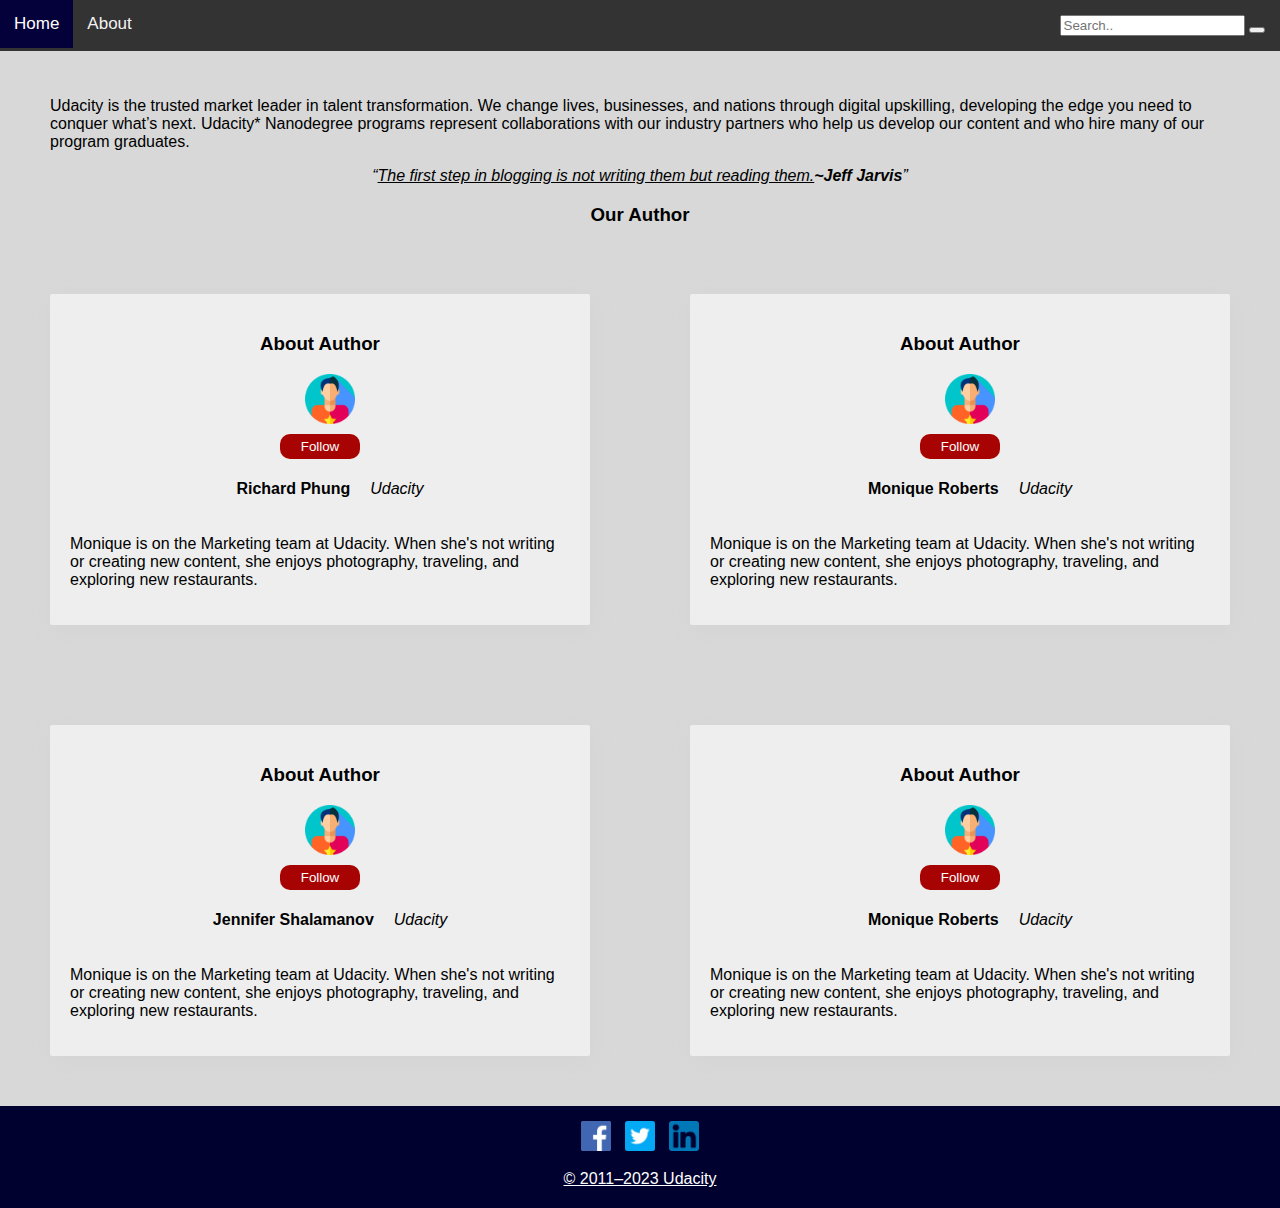
==== Udacity Blog/about.html @ 609ab3ce "add complete project" ====
<!DOCTYPE html>
<html lang="en">

<head>
  <meta charset="UTF-8">
  <meta http-equiv="X-UA-Compatible" content="IE=edge">
  <meta name="viewport" content="width=device-width, initial-scale=1.0">
  <title>Udacity Blog</title>
  <link rel="stylesheet" href="css/style.css">
</head>

<body>
  <nav>
    <div class="topnav">
      <a class="active" href="index.html">Home</a>
      <a href="about.html">About</a>
      <div class="search-container">
        <form action="/action_page.php">
          <input type="text" placeholder="Search.." name="search">
          <button type="submit"><i class="fa fa-search"></i></button>
        </form>
      </div>
    </div>
  </nav>

  <div class="containt_about">
    <div class="containt_text_about">
      <p>Udacity is the trusted market leader in talent transformation. We change lives, businesses, and nations through
        digital upskilling, developing the edge you need to conquer what’s next. Udacity* Nanodegree programs represent
        collaborations with our industry partners who help us develop our content and who hire many of our program
        graduates.</p>
      <i><q><u>The first step in blogging is not writing them but reading them.</u><strong>~Jeff Jarvis</strong></q></i>
      <h3>Our Author</h3>
    </div>

    <div class="about_grid_section">
      <div class="auther_details">
        <div class="auther_detail_one">
          <h3>About Author</h3>
          <div class="art_author_div_img">
            <img id="author_img_two" src="image/author.png" alt="Author Icon">
          </div>

          <button class="follow_button">Follow</button>

          <div class="auther_detail_two">
            <h4 class="author_name">Richard Phung</h4>
            <i id="company_name">Udacity</i>
          </div>
          <p>Monique is on the Marketing team at Udacity. When she's not writing or creating new content, she enjoys
            photography, traveling, and exploring new restaurants.</p>
        </div>
      </div>

      <div class="auther_details">
        <div class="auther_detail_one">
          <h3>About Author</h3>
          <div class="art_author_div_img">
            <img id="author_img_two" src="image/author.png" alt="Author Image">
          </div>
          <button class="follow_button">Follow</button>
          <div class="auther_detail_two">
            <h4 class="author_name">Monique Roberts</h4>
            <i id="company_name">Udacity</i>
          </div>
          <p>Monique is on the Marketing team at Udacity. When she's not writing or creating new content, she enjoys
            photography, traveling, and exploring new restaurants.</p>
        </div>
      </div>

      <div class="auther_details">
        <div class="auther_detail_one">
          <h3>About Author</h3>
          <div class="art_author_div_img">
            <img id="author_img_two" src="image/author.png" alt="Author Icon">
          </div>
          <button class="follow_button">Follow</button>
          <div class="auther_detail_two">
            <h4 class="author_name">Jennifer Shalamanov</h4>
            <i id="company_name">Udacity</i>
          </div>
          <p>Monique is on the Marketing team at Udacity. When she's not writing or creating new content, she enjoys
            photography, traveling, and exploring new restaurants.</p>
        </div>
      </div>

      <div class="auther_details">
        <div class="auther_detail_one">
          <h3>About Author</h3>
          <div class="art_author_div_img">
            <img id="author_img_two" src="image/author.png" alt="Author Image">
          </div>
          <button class="follow_button">Follow</button>
          <div class="auther_detail_two">
            <h4 class="author_name">Monique Roberts</h4>
            <i id="company_name">Udacity</i>
          </div>
          <p>Monique is on the Marketing team at Udacity. When she's not writing or creating new content, she enjoys
            photography, traveling, and exploring new restaurants.</p>
        </div>
      </div>
    </div>

   
    <footer>
      <div class="icon">
        <a href="https://www.linkedin.com/company/udacity/"><img id="button_img_footer" src="image/facebook.png" alt="Fb Icon"></a>
        <a href="https://twitter.com/udacity"><img id="button_img_footer" src="image/twitter.png" alt="twitter Icon"></a>
        <a href="https://www.facebook.com/Udacity"><img id="button_img_footer" src="image/linkedin.png" alt="linkedin Icon"></a>
      </div>
      <u id="footer_u_text">© 2011–2023 Udacity</u>
    </footer>

</body>

</html>
---- Udacity Blog/css/style.css ----
@import url(header_style.css);
@import url(footer_style.css);
@import url(nav_style.css);
@import url(article_style.css);

body {
  background-color: #d8d8d8;
  margin: 0px;
  padding: 0px;
}

/*style about  section*/
.containt_text_about {
  display: flex;
  flex-direction: column;
  align-items: center;
  margin-top: 30px;
  margin-left: 50px;
  margin-right: 50px;
}

/*Auther detail style*/
.author_name {
  margin-left: 20px;
}

.responsive a {
  color: inherit;
  text-decoration: none
}

.follow_button {
  width: 80px;
  height: 25px;
  display: flex;
  align-items: center;
  justify-content: center;
  margin-top: 30px;
  background-color: rgb(168, 3, 3);
  border-radius: 10px;
  color: white;
  border: none;
}

.auther_details {
  width: auto;
  height: auto;
  background-color: #eeeeee;
  border-radius: 2px;
  display: flex;
  justify-content: center;
  flex-direction: column;
  padding: 20px;
  margin: 50px;
  box-shadow: 1px 5px 20px #d4d4d4;
}

.auther_detail_one {
  display: flex;
  align-items: center;
  flex-direction: column;

}

.auther_detail_two {
  display: flex;
  align-items: center;
  flex-direction: row;
}

#company_name {
  margin-left: 20px;
}

.side_div {
  margin: 10px;

}

/* Blog Gallary image design*/
#blog_img_main {
  width: 100%;
  height: 200px;
  object-fit: fill;
  border-top-left-radius: 10px;
  border-top-right-radius: 10px;
}

div.gallery {
  background-color: #eeeeee;
  border-radius: 10px;
  display: flex;
  align-items: center;
  justify-content: center;
  flex-direction: column;
  margin: 10px;
  box-shadow: 1px 5px 20px 10px #d4d4d4;
}

div.gallery:hover {
  border: 1px solid #777;
  margin-left: 5px;
}


div.gallery img {
  width: 100%;
  height: auto;
}

div.cap {
  text-align: center;
  padding: 5px;
}

div.desc {
  padding: 15px;
  text-align: center;
}

/* font family for p h1 h3 */
P {
  font-family: sans-serif;
}

h1 {
  font-family: sans-serif;
}

h3 {
  font-family: sans-serif;
}

div {
  font-family: sans-serif;
}

i {
  font-family: sans-serif;
}

figcaption {
  font-weight: bold;
  font-family: sans-serif;
}

/* Screen size for blog article section */

@media (min-width: 0px) and (max-width:345px) {
  .topnav {
    display: flex;
    flex-direction: column;
    align-items: center;
  }

}

@media (min-width: 50px) and (max-width:900px) {
  .art_sec {
    display: flex;
    flex-direction: column-reverse;

  }

  .a_side_content {
    width: auto;
    background-color: #eeeeee;
    border-radius: 2px;
    display: flex;
    align-items: center;
    justify-content: center;
    flex-direction: column;
    padding: 20px;
    margin-top: 10px;
    box-shadow: 1px 5px 20px #d4d4d4;
  }

  .about_grid_section {
    display: grid;
    grid-template-columns: repeat(1, 1fr);
  }
}

@media (min-width: 50px) and (max-width:600px) {
  .section_main {
    display: grid;
    grid-template-columns: repeat(1, 1fr);
  }

}

@media (min-width: 600px) and (max-width:900px) {
  .section_main {
    display: grid;
    grid-template-columns: repeat(2, 1fr);
  }

}

@media (min-width:901px) {
  .art_sec {
    display: flex;
    flex-direction: row;
  }

  .a_side_content {
    width: 200px;
    background-color: #eeeeee;
    border-radius: 2px;
    display: flex;
    align-items: center;
    justify-content: center;
    flex-direction: column;
    padding: 20px;
    margin-top: 10px;
    box-shadow: 1px 5px 20px #d4d4d4;
  }

  .about_grid_section {
    display: grid;
    grid-template-columns: repeat(2, 1fr);
  }

  .section_main {
    display: grid;
    grid-template-columns: repeat(4, 1fr);
  }
}

/*remove border */
.fb {
  border: none;
}

.twtr {
  border: none;
}

.lkdn {
  border: none;
}

.icon ion-icon {
 display: flex;
 align-items: center;
 justify-content: center;
}

.icon ion-icon:hover {
 margin-top: 50px;
}

.btn {
  width: 250px;
  height: 55px;
  background-color: transparent;
  border: 2px solid #1f0141;
  font-size: 18px;
  color: #1f0141;
  border-radius: 50px;
  cursor: pointer;
  font-weight: bold;
  margin: 10px;
}

.btn:hover {
  background-color: #1f0141;
  color: #fff;
  margin: 15px;
}

/*style search bar hare*/
.search-container {
  display: flex;
  justify-content: end;
  margin: 15px;
}

/* Section style */
section::after {
  content: "";
  display: grid;
  clear: both;
  align-items: center;
  background-color: #ffffff;
}
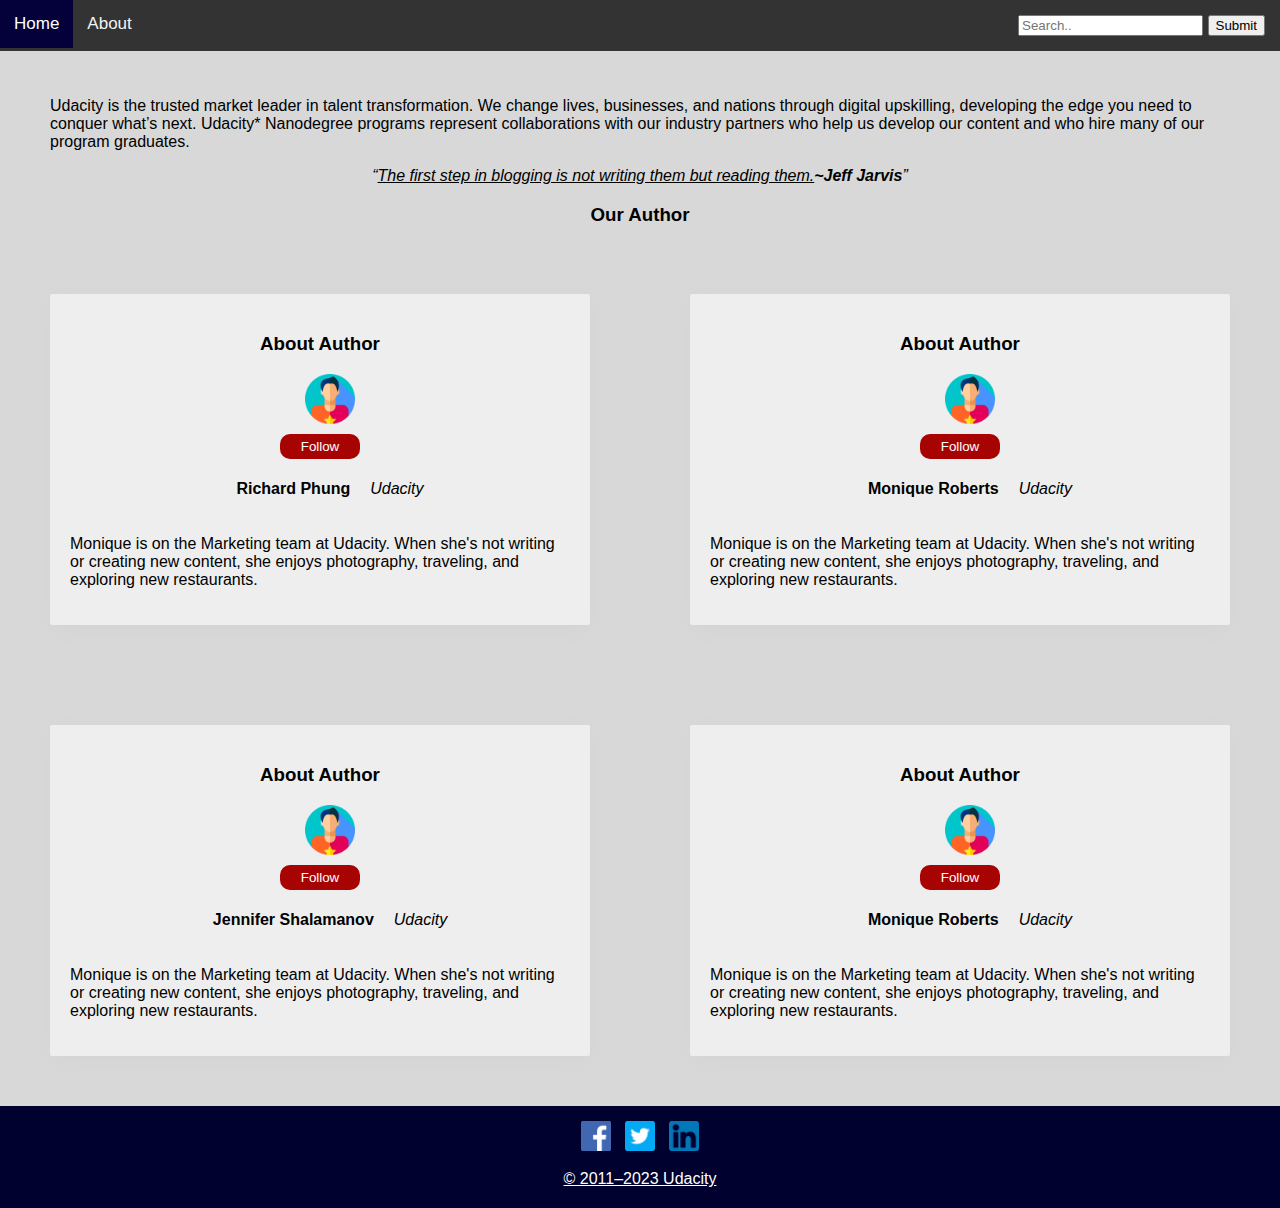
==== commit fd4a24c4: "add search button add to maain branch" ====
--- a/Udacity Blog/about.html
+++ b/Udacity Blog/about.html
@@ -17,7 +17,7 @@
       <div class="search-container">
         <form action="/action_page.php">
           <input type="text" placeholder="Search.." name="search">
-          <button type="submit"><i class="fa fa-search"></i></button>
+          <button type="submit">Submit</button>
         </form>
       </div>
     </div>
